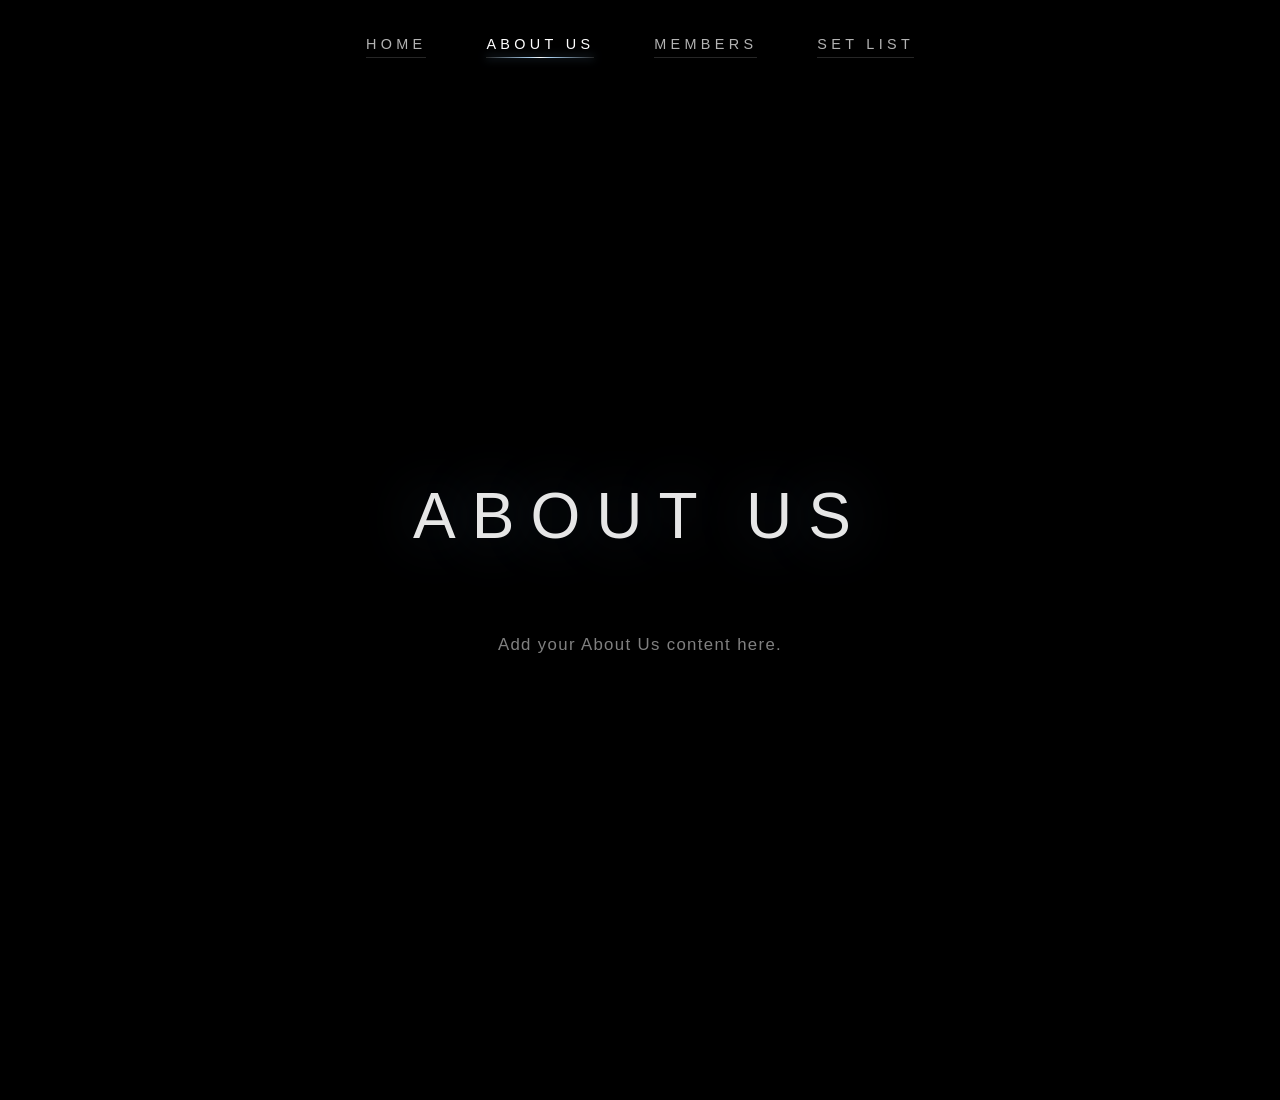
==== about.html @ edb39a84 "skeleton strucutre for the subwebs" ====
<!DOCTYPE html>
<html lang="en">
<head>
  <meta charset="UTF-8">
  <meta name="viewport" content="width=device-width, initial-scale=1.0">
  <link rel="stylesheet" href="style.css">
  <link rel="stylesheet" href="pages.css">
  <title>About Us – The GOATS</title>
  <link rel="icon" type="png" href="./assets/BlueEmoji.png">
</head>
<body>
  <div class="fixed-bg"></div>

  <nav class="nav">
    <div class="nav-inner">
      <a href="index.html" class="nav-link">Home</a>
      <a href="about.html" class="nav-link nav-link--active">About Us</a>
      <a href="members.html" class="nav-link">Members</a>
      <a href="setlist.html" class="nav-link">Set List</a>
    </div>
  </nav>

  <main class="page-content">
    <h1 class="page-title">About Us</h1>
    <p class="page-body">Add your About Us content here.</p>
  </main>
</body>
</html>
---- style.css ----
html, body {
  margin: 0;
  padding: 0;
  width: 100%;
  height: 100%;
  background:#000;
}

.fixed-bg {
  position: fixed;
  left:50%;
  top:50%;
  transform:translate(-50%, -50%);
  width:100vw;
  height:100vh;
}

.text-img {
  display:none;
}

canvas {
  position: absolute;
  top:50%;
  left:50%;
  transform:translate(-50%, -50%);  
  aspect-ratio: 1;
  width: 100%;
  height: auto;
}

@media (max-aspect-ratio: 1) {
  canvas {
    width: auto;
    height: 100%;
  }
}

@import url('https://fonts.googleapis.com/css2?family=Raleway:wght@300;400&display=swap');

/* ── Navigation ── */

.nav {
  position: fixed;
  top: clamp(20px, 4vh, 44px);
  left: 50%;
  transform: translateX(-50%);
  z-index: 20;
}

.nav-inner {
  display: flex;
  align-items: center;
  gap: clamp(28px, 6vw, 72px);
}

.nav-link {
  position: relative;
  font-family: 'Raleway', sans-serif;
  font-weight: 300;
  font-size: clamp(0.7rem, 1.4vw, 0.9rem);
  letter-spacing: 0.3em;
  text-transform: uppercase;
  color: rgba(255, 255, 255, 0.7);
  text-decoration: none;
  padding-bottom: 6px;
  transition: color 0.3s ease;
}

/* The underline track (always visible, very dim) */
.nav-link::before {
  content: '';
  position: absolute;
  bottom: 0;
  left: 0;
  width: 100%;
  height: 1px;
  background: rgba(255, 255, 255, 0.15);
}

/* The animated underline */
.nav-link::after {
  content: '';
  position: absolute;
  bottom: 0;
  left: 0;
  width: 100%;
  height: 1px;
  background: linear-gradient(
    90deg,
    transparent,
    rgba(180, 220, 255, 0.9) 40%,
    rgba(255, 255, 255, 1) 50%,
    rgba(180, 220, 255, 0.9) 60%,
    transparent
  );
  transform: scaleX(0);
  transform-origin: left center;
  transition: transform 0.4s cubic-bezier(0.4, 0, 0.2, 1),
              opacity 0.3s ease;
  opacity: 0;
  box-shadow: 0 0 8px rgba(140, 200, 255, 0.6);
}

.nav-link:hover {
  color: rgba(255, 255, 255, 1);
}

.nav-link:hover::after {
  transform: scaleX(1);
  opacity: 1;
}

/* ── Frost Button ── */

.frost-btn {
  position: fixed;
  bottom: clamp(24px, 5vh, 52px);
  left: 50%;
  transform: translateX(-50%);
  z-index: 10;
  display: inline-flex;
  align-items: center;
  justify-content: center;
  overflow: hidden;
  padding: 0.75em 2.6em;
  border-radius: 999px;
  text-decoration: none;
  background: rgba(255, 255, 255, 0.06);
  border: 1px solid rgba(255, 255, 255, 0.18);
  backdrop-filter: blur(10px) saturate(1.4);
  -webkit-backdrop-filter: blur(10px) saturate(1.4);
  box-shadow:
    0 0 0 1px rgba(255,255,255,0.04) inset,
    0 8px 32px rgba(0, 0, 0, 0.45),
    0 0 40px rgba(140, 200, 255, 0.06);
  cursor: pointer;
  transition: background 0.35s ease, box-shadow 0.35s ease, border-color 0.35s ease, transform 0.2s ease;
}

.frost-btn__text {
  position: relative;
  z-index: 1;
  font-family: 'Raleway', sans-serif;
  font-weight: 300;
  font-size: clamp(0.75rem, 1.5vw, 0.95rem);
  letter-spacing: 0.28em;
  text-transform: uppercase;
  color: rgba(255, 255, 255, 0.82);
  transition: color 0.35s ease;
}

.frost-btn__shimmer {
  position: absolute;
  inset: 0;
  background: linear-gradient(110deg, transparent 30%, rgba(255,255,255,0.13) 50%, transparent 70%);
  transform: translateX(-100%);
  transition: none;
}

.frost-btn:hover {
  background: rgba(255, 255, 255, 0.11);
  border-color: rgba(180, 220, 255, 0.35);
  box-shadow:
    0 0 0 1px rgba(255,255,255,0.07) inset,
    0 8px 40px rgba(0, 0, 0, 0.5),
    0 0 60px rgba(140, 200, 255, 0.14);
  transform: translateX(-50%) translateY(-2px);
}

.frost-btn:hover .frost-btn__text {
  color: rgba(255, 255, 255, 1);
}

.frost-btn:hover .frost-btn__shimmer {
  transform: translateX(100%);
  transition: transform 0.55s ease;
}

.frost-btn:active {
  transform: translateX(-50%) translateY(0px) scale(0.97);
}
---- pages.css ----
/* ── pages.css – shared styles for inner pages ── */

body {
  overflow-y: auto;
}

/* Solid dark background for inner pages (no canvas/particles) */
.fixed-bg {
  background: #000;
}

/* On inner pages, nav also shows a "Home" link — same spacing */
.nav-inner {
  gap: clamp(20px, 5vw, 60px);
}

/* Active nav link — underline stays visible permanently */
.nav-link--active {
  color: rgba(255, 255, 255, 1) !important;
}

.nav-link--active::after {
  transform: scaleX(1) !important;
  opacity: 1 !important;
}

/* ── Page content ── */

.page-content {
  position: relative;
  z-index: 10;
  min-height: 100vh;
  display: flex;
  flex-direction: column;
  align-items: center;
  justify-content: center;
  padding: 120px clamp(24px, 8vw, 120px) 80px;
  text-align: center;
}

.page-title {
  font-family: 'Raleway', sans-serif;
  font-weight: 300;
  font-size: clamp(2rem, 6vw, 4rem);
  letter-spacing: 0.25em;
  text-transform: uppercase;
  color: rgba(255, 255, 255, 0.9);
  margin: 0 0 1.2em;
  /* Subtle blue glow to match the site's snow/particle color */
  text-shadow: 0 0 60px rgba(140, 200, 255, 0.25);
}

.page-body {
  font-family: 'Raleway', sans-serif;
  font-weight: 300;
  font-size: clamp(0.85rem, 1.8vw, 1.05rem);
  letter-spacing: 0.08em;
  line-height: 1.9;
  color: rgba(255, 255, 255, 0.5);
  max-width: 640px;
  margin: 0;
}
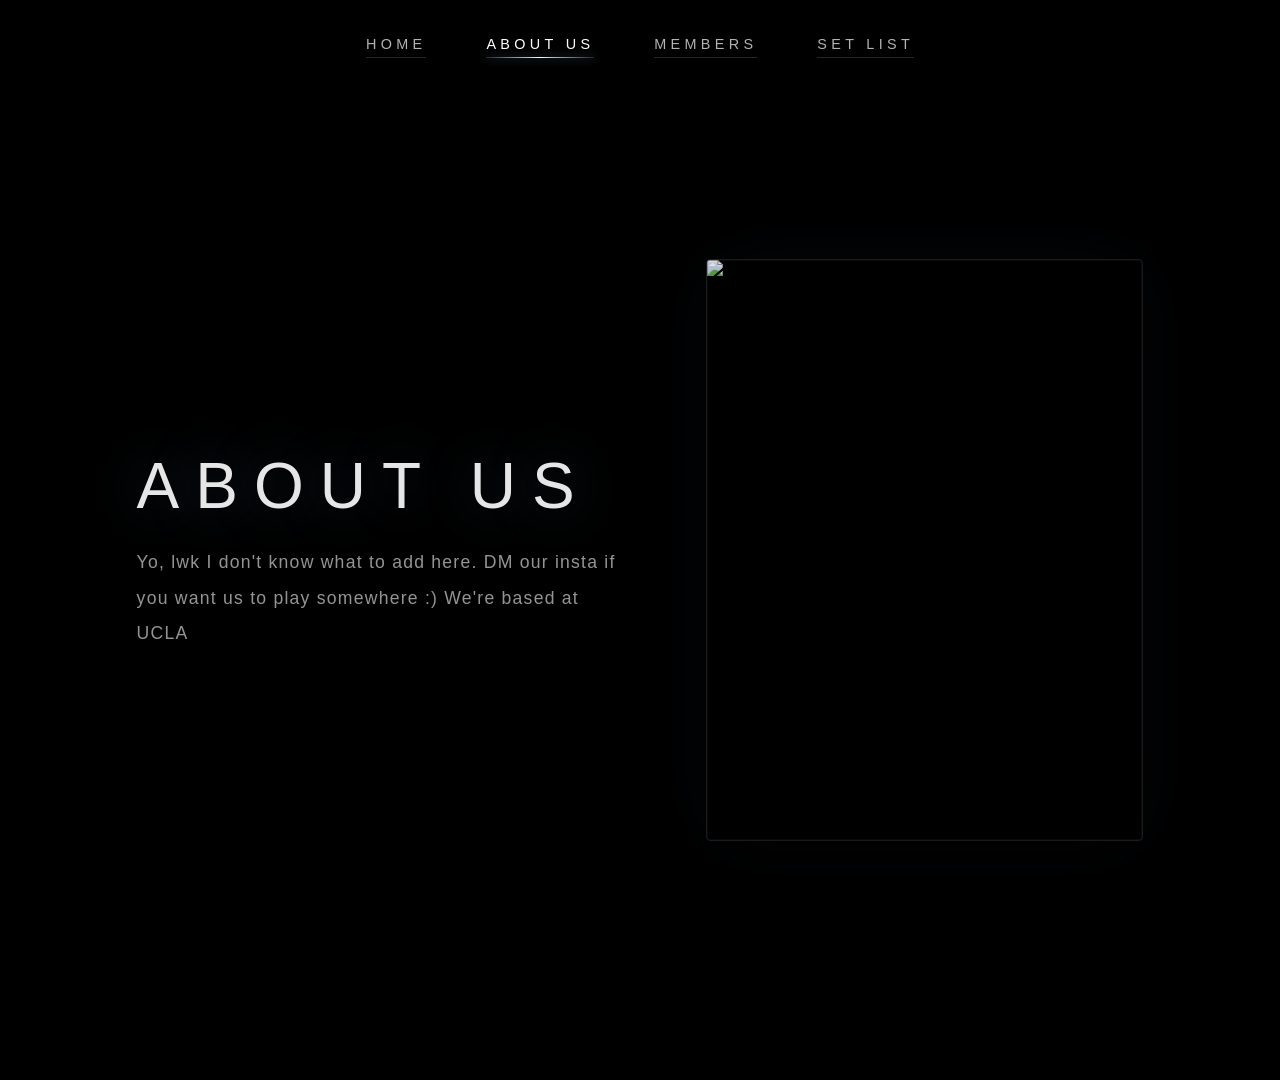
==== commit 935b1f25: "about and members page done, need to fix london issue" ====
--- a/about.html
+++ b/about.html
@@ -20,9 +20,17 @@
     </div>
   </nav>
 
-  <main class="page-content">
-    <h1 class="page-title">About Us</h1>
-    <p class="page-body">Add your About Us content here.</p>
+  <main class="page-content about-layout">
+    <div class="about-text">
+      <h1 class="page-title about-title">About Us</h1>
+      <p class="about-body">
+        Yo, lwk I don't know what to add here. DM our insta if you want us to play somewhere :)
+        We're based at UCLA
+      </p>
+    </div>
+    <div class="about-image-wrap">
+      <img src="./assets/groupPhoto.png" alt="The GOATS" class="about-image">
+    </div>
   </main>
 </body>
-</html>
+</html>
--- a/pages.css
+++ b/pages.css
@@ -60,3 +60,80 @@
   max-width: 640px;
   margin: 0;
 }
+
+/* ── About page two-column layout ── */
+
+.about-layout {
+  flex-direction: row;
+  align-items: center;
+  justify-content: center;
+  gap: clamp(40px, 7vw, 100px);
+  text-align: left;
+  padding: 100px clamp(24px, 8vw, 120px) 80px;
+}
+
+.about-text {
+  flex: 1 1 0;
+  max-width: 480px;
+  display: flex;
+  flex-direction: column;
+  gap: 1.4em;
+}
+
+.about-title {
+  margin: 0;
+  text-align: left;
+}
+
+.about-body {
+  font-family: 'Raleway', sans-serif;
+  font-weight: 300;
+  font-size: clamp(0.95rem, 1.6vw, 1.1rem);
+  letter-spacing: 0.07em;
+  line-height: 2;
+  color: rgba(255, 255, 255, 0.58);
+  margin: 0;
+}
+
+.about-image-wrap {
+  flex: 0 0 auto;
+  width: clamp(220px, 34vw, 440px);
+  aspect-ratio: 3 / 4;
+  border-radius: 4px;
+  overflow: hidden;
+  border: 1px solid rgba(255, 255, 255, 0.1);
+  box-shadow:
+    0 0 0 1px rgba(255,255,255,0.04) inset,
+    0 20px 60px rgba(0, 0, 0, 0.7),
+    0 0 80px rgba(140, 200, 255, 0.05);
+}
+
+.about-image {
+  width: 100%;
+  height: 100%;
+  object-fit: cover;
+  display: block;
+  filter: brightness(0.88) saturate(0.9);
+  transition: filter 0.5s ease, transform 0.6s ease;
+}
+
+.about-image-wrap:hover .about-image {
+  filter: brightness(1) saturate(1);
+  transform: scale(1.03);
+}
+
+/* Stack vertically on narrow screens */
+@media (max-width: 700px) {
+  .about-layout {
+    flex-direction: column;
+    text-align: center;
+    gap: 36px;
+  }
+  .about-title {
+    text-align: center;
+  }
+  .about-image-wrap {
+    width: 80vw;
+    aspect-ratio: 4 / 3;
+  }
+}
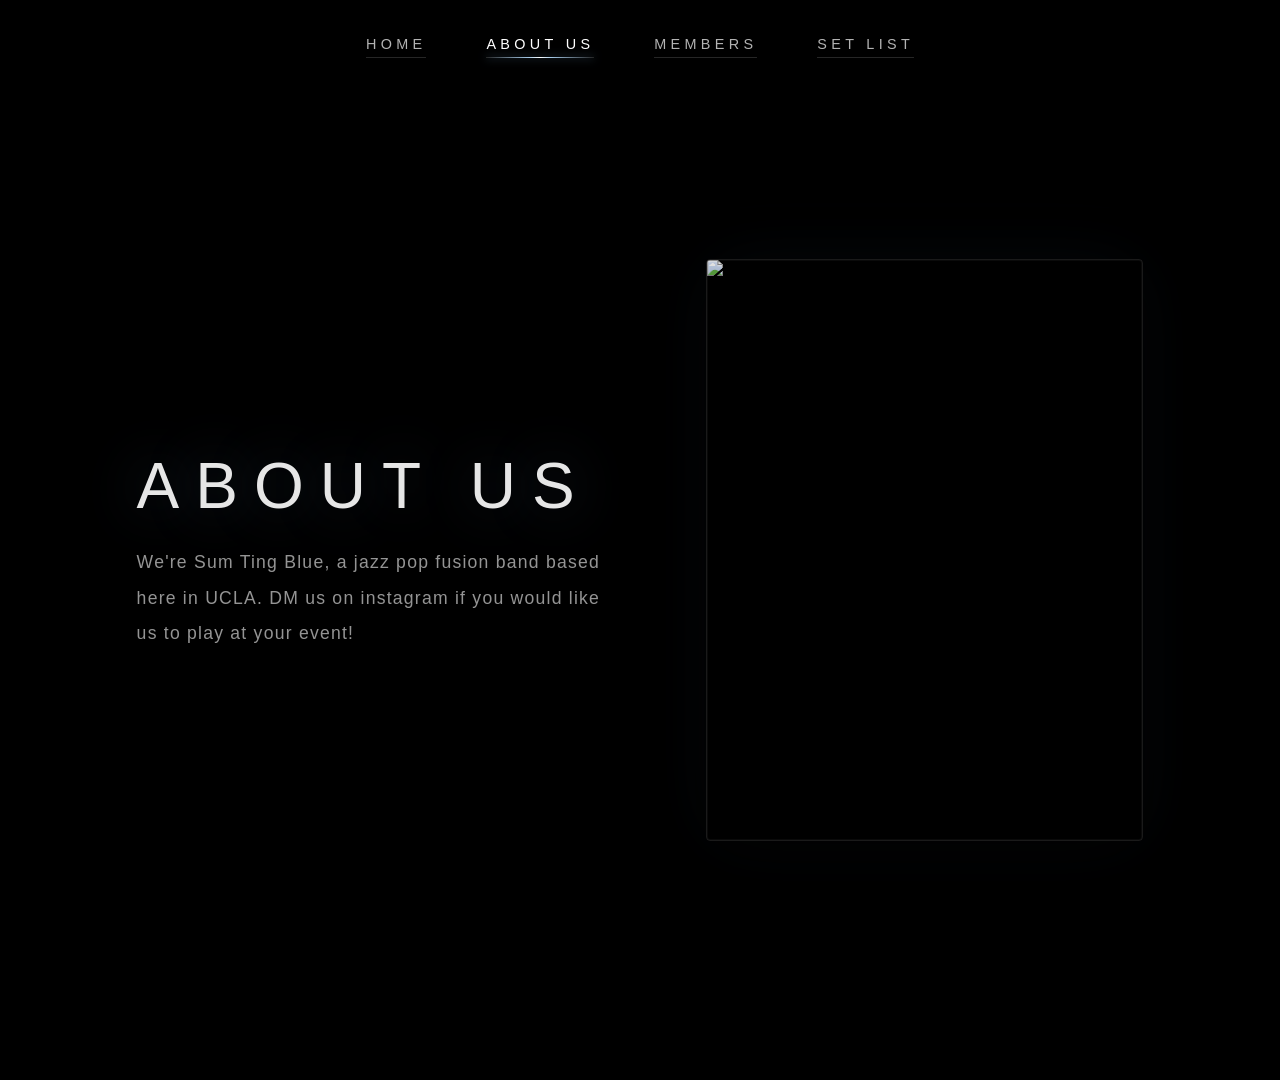
==== commit 893db1c5: "updated about content, finished set list page, updated main url" ====
--- a/about.html
+++ b/about.html
@@ -24,8 +24,8 @@
     <div class="about-text">
       <h1 class="page-title about-title">About Us</h1>
       <p class="about-body">
-        Yo, lwk I don't know what to add here. DM our insta if you want us to play somewhere :)
-        We're based at UCLA
+        We're Sum Ting Blue, a jazz pop fusion band based here in UCLA.
+        DM us on instagram if you would like us to play at your event!
       </p>
     </div>
     <div class="about-image-wrap">
--- a/pages.css
+++ b/pages.css
@@ -50,6 +50,16 @@
   text-shadow: 0 0 60px rgba(140, 200, 255, 0.25);
 }
 
+.page-description {
+  font-family: 'Raleway', sans-serif;
+  font-weight: 300;
+  font-size: clamp(0.85rem, 2vw, 1.2rem);
+  letter-spacing: 0.12em;
+  color: rgba(255, 255, 255, 0.45);
+  margin: -0.6em 0 1.8em;
+}
+
+
 .page-body {
   font-family: 'Raleway', sans-serif;
   font-weight: 300;
@@ -60,6 +70,8 @@
   max-width: 640px;
   margin: 0;
 }
+
+
 
 /* ── About page two-column layout ── */
 
@@ -120,6 +132,82 @@
 .about-image-wrap:hover .about-image {
   filter: brightness(1) saturate(1);
   transform: scale(1.03);
+}
+
+/* ── Set List ── */
+
+.setlist {
+  list-style: none;
+  margin: 0;
+  padding: 0;
+}
+
+.setlist li {
+  font-family: 'Raleway', sans-serif;
+  font-weight: 300;
+  font-size: clamp(0.85rem, 1.6vw, 1rem);
+  letter-spacing: 0.08em;
+  color: rgba(255, 255, 255, 0.75);
+  padding: 0.55em 0;
+  border-bottom: 1px solid rgba(255, 255, 255, 0.07);
+}
+
+.setlist li:first-child {
+  border-top: 1px solid rgba(255, 255, 255, 0.07);
+}
+
+.setlist li.featured {
+  color: rgba(200, 230, 255, 0.9);
+}
+
+.setlist li.hidden {
+  display: none;
+}
+
+.show-more-btn {
+  display: block;
+  margin: 1.6em auto 0;
+  background: none;
+  border: none;
+  font-family: 'Raleway', sans-serif;
+  font-weight: 300;
+  font-size: clamp(0.7rem, 1.3vw, 0.85rem);
+  letter-spacing: 0.28em;
+  text-transform: uppercase;
+  color: rgba(180, 220, 255, 0.75);
+  cursor: pointer;
+  padding-bottom: 5px;
+  position: relative;
+  transition: color 0.3s ease;
+}
+
+.show-more-btn::after {
+  content: '';
+  position: absolute;
+  bottom: 0;
+  left: 0;
+  width: 100%;
+  height: 1px;
+  background: linear-gradient(
+    90deg,
+    transparent,
+    rgba(180, 220, 255, 0.7) 40%,
+    rgba(255, 255, 255, 0.9) 50%,
+    rgba(180, 220, 255, 0.7) 60%,
+    transparent
+  );
+  transform: scaleX(0);
+  transform-origin: left center;
+  transition: transform 0.4s cubic-bezier(0.4, 0, 0.2, 1);
+  opacity: 0.8;
+}
+
+.show-more-btn:hover {
+  color: rgba(255, 255, 255, 1);
+}
+
+.show-more-btn:hover::after {
+  transform: scaleX(1);
 }
 
 /* Stack vertically on narrow screens */
